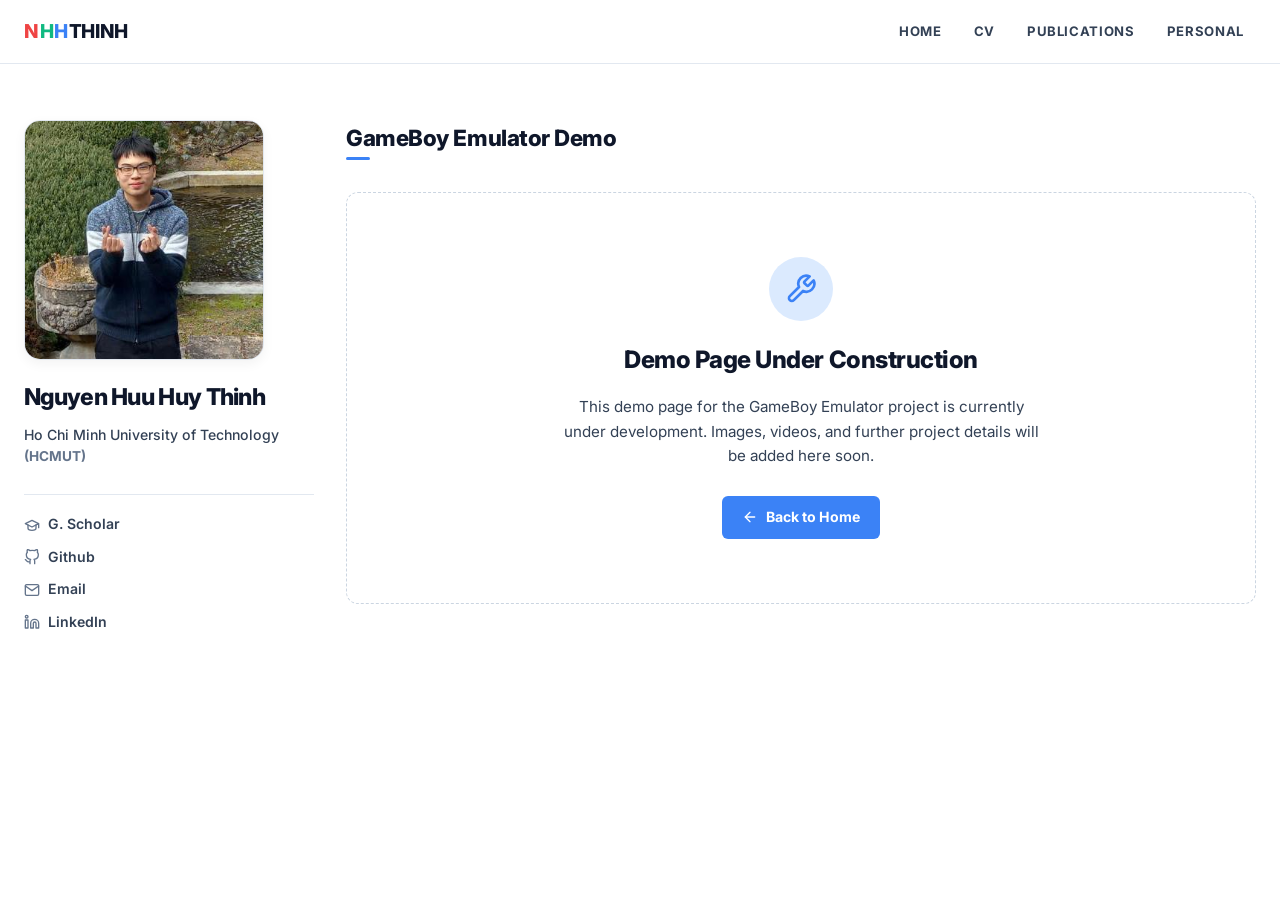
==== gameboy_demo.html @ d28a2a4a "Add GameBoy Emulator project and demo page" ====
<!DOCTYPE html>
<html lang="en">
<head>
  <meta charset="UTF-8">
  <meta name="viewport" content="width=device-width, initial-scale=1.0">
  <title>GameBoy Emulator - Nguyen Huu Huy Thinh</title>
  
  <!-- SEO Meta Tags -->
  <meta name="description" content="GameBoy Emulator project by Nguyen Huu Huy Thinh.">
  <meta name="keywords" content="Nguyen Huu Huy Thinh, GameBoy, Emulator, C++, SDL2, OpenGL, ImGui">
  <meta name="author" content="Nguyen Huu Huy Thinh">
  <meta name="robots" content="index, follow">
  
  <!-- Cache Control Meta Tags to prevent stale HTML caching -->
  <meta http-equiv="Cache-Control" content="no-cache, no-store, must-revalidate">
  <meta http-equiv="Pragma" content="no-cache">
  <meta http-equiv="Expires" content="0">
  
  <!-- Open Graph / Social Media Meta Tags -->
  <meta property="og:type" content="website">
  <meta property="og:title" content="GameBoy Emulator">
  <meta property="og:description" content="GameBoy Emulator project by Nguyen Huu Huy Thinh.">
  <meta property="og:url" content="https://shinnei.github.io/gameboy_demo.html">
  <meta property="og:image" content="https://shinnei.github.io/assets/avatar.jpg">

  <!-- Favicon -->
  <link rel="icon" type="image/jpeg" href="assets/avatar.jpg">
  <!-- Google Fonts: Inter -->
  <link rel="preconnect" href="https://fonts.googleapis.com">
  <link rel="preconnect" href="https://fonts.gstatic.com" crossorigin>
  <link href="https://fonts.googleapis.com/css2?family=Inter:wght@300;400;500;600;700;800&display=swap" rel="stylesheet">
  <!-- Stylesheet -->
  <link rel="stylesheet" href="styles.css?v=1.7">
</head>
<body>
  
  <!-- Navigation Bar -->
  <nav class="navbar">
    <div class="nav-container">
      <a href="index.html" class="nav-brand">
        <span class="nav-logo-r">N</span><span class="nav-logo-g">H</span><span class="nav-logo-b">H</span> Thinh
      </a>
      <div class="nav-links">
        <a href="index.html" class="nav-link-item">Home</a>
        <a href="papers/Nguyen_Huu_Huy_Thinh_CV.pdf" target="_blank" rel="noopener noreferrer" class="nav-link-item">CV</a>
        <a href="publications.html" class="nav-link-item">Publications</a>
        <a href="personal.html" class="nav-link-item">Personal</a>
      </div>
    </div>
  </nav>

  <div class="app-container">
    
    <!-- Left Sidebar: Profile Details -->
    <aside class="sidebar">
      <div class="profile-card">
        <div class="avatar-wrapper">
          <img src="assets/avatar.jpg" alt="Nguyen Huu Huy Thinh" class="avatar-img" id="profile-avatar" onerror="this.classList.add('hide'); document.getElementById('avatar-fallback').classList.remove('hide');">
          <div id="avatar-fallback" class="avatar-fallback hide">
            <span class="fallback-initials">NHHT</span>
          </div>
        </div>
        
        <h1 class="profile-name">Nguyen Huu Huy Thinh</h1>
        <p class="profile-school">
          Ho Chi Minh University of Technology<br>
          <span class="school-sub">(HCMUT)</span>
        </p>
        
        <!-- Social/Contact Links -->
        <div class="social-links">
          <a href="https://scholar.google.com" target="_blank" rel="noopener noreferrer" class="social-link" title="Google Scholar">
            <svg class="social-icon" xmlns="http://www.w3.org/2000/svg" width="16" height="16" viewBox="0 0 24 24" fill="none" stroke="currentColor" stroke-width="2" stroke-linecap="round" stroke-linejoin="round"><path d="M22 10v6M2 10l10-5 10 5-10 5z"></path><path d="M6 12v5c0 2 2 3 6 3s6-1 6-3v-5"></path></svg>
            <span>G. Scholar</span>
          </a>
          <a href="https://github.com/shInNei" target="_blank" rel="noopener noreferrer" class="social-link" title="github.com/shInNei">
            <svg class="social-icon" xmlns="http://www.w3.org/2000/svg" width="16" height="16" viewBox="0 0 24 24" fill="none" stroke="currentColor" stroke-width="2" stroke-linecap="round" stroke-linejoin="round"><path d="M9 19c-5 1.5-5-2.5-7-3m14 6v-3.87a3.37 3.37 0 0 0-.94-2.61c3.14-.35 6.44-1.54 6.44-7A5.44 5.44 0 0 0 20 4.77 5.07 5.07 0 0 0 19.91 1S18.73.65 16 2.48a13.38 13.38 0 0 0-7 0C6.27.65 5.09 1 5.09 1A5.07 5.07 0 0 0 5 4.77a5.44 5.44 0 0 0-1.5 3.78c0 5.42 3.3 6.61 6.44 7A3.37 3.37 0 0 0 9 18.13V22"></path></svg>
            <span>Github</span>
          </a>
          <a href="mailto:dst15092004@gmail.com" class="social-link" title="dst15092004@gmail.com">
            <svg class="social-icon" xmlns="http://www.w3.org/2000/svg" width="16" height="16" viewBox="0 0 24 24" fill="none" stroke="currentColor" stroke-width="2" stroke-linecap="round" stroke-linejoin="round"><path d="M4 4h16c1.1 0 2 .9 2 2v12c0 1.1-.9 2-2 2H4c-1.1 0-2-.9-2-2V6c0-1.1.9-2 2-2z"></path><polyline points="22,6 12,13 2,6"></polyline></svg>
            <span>Email</span>
          </a>
          <a href="https://www.linkedin.com/in/nvnhn/" target="_blank" rel="noopener noreferrer" class="social-link" title="linkedin.com/in/nvnhn/">
            <svg class="social-icon" xmlns="http://www.w3.org/2000/svg" width="16" height="16" viewBox="0 0 24 24" fill="none" stroke="currentColor" stroke-width="2" stroke-linecap="round" stroke-linejoin="round"><path d="M16 8a6 6 0 0 1 6 6v7h-4v-7a2 2 0 0 0-2-2 2 2 0 0 0-2 2v7h-4v-7a6 6 0 0 1 6-6z"></path><rect x="2" y="9" width="4" height="12"></rect><circle cx="4" cy="4" r="2"></circle></svg>
            <span>LinkedIn</span>
          </a>
        </div>
      </div>
    </aside>
    
    <!-- Right Main Content -->
    <main class="main-content">
      <section class="portfolio-section">
        <h2 class="section-title">GameBoy Emulator Demo</h2>
        
        <div class="construction-card">
          <div class="construction-icon">
            <svg xmlns="http://www.w3.org/2000/svg" width="32" height="32" viewBox="0 0 24 24" fill="none" stroke="currentColor" stroke-width="2" stroke-linecap="round" stroke-linejoin="round"><path d="M14.7 6.3a1 1 0 0 0 0 1.4l1.6 1.6a1 1 0 0 0 1.4 0l3.77-3.77a6 6 0 0 1-7.94 7.94l-6.91 6.91a2.12 2.12 0 0 1-3-3l6.91-6.91a6 6 0 0 1 7.94-7.94l-3.76 3.76z"></path></svg>
          </div>
          <h3 class="construction-title">Demo Page Under Construction</h3>
          <p class="construction-text">
            This demo page for the GameBoy Emulator project is currently under development. Images, videos, and further project details will be added here soon.
          </p>
          <a href="index.html" class="construction-btn">
            <svg xmlns="http://www.w3.org/2000/svg" width="16" height="16" viewBox="0 0 24 24" fill="none" stroke="currentColor" stroke-width="2" stroke-linecap="round" stroke-linejoin="round"><line x1="19" y1="12" x2="5" y2="12"></line><polyline points="12 19 5 12 12 5"></polyline></svg>
            <span>Back to Home</span>
          </a>
        </div>
      </section>
    </main>
  </div>

</body>
</html>
---- styles.css ----
/* Modern Clean Design System for Academic & Industry Portfolio */
/* Color Palette: RGB Graphics Inspired Theme (Red, Green, Blue) */

:root {
  --font-sans: 'Inter', -apple-system, BlinkMacSystemFont, "Segoe UI", Roboto, sans-serif;
  
  /* Background colors */
  --bg-primary: #ffffff;        /* Pure white for clean academic feel */
  --bg-secondary: #ffffff;      
  --bg-tertiary: #f8fafc;       /* Slate 50 for content dividers */
  
  /* Text colors */
  --text-primary: #0f172a;      /* Slate 900 */
  --text-secondary: #334155;    /* Slate 700 */
  --text-muted: #64748b;        /* Slate 500 */
  
  /* RGB Graphics Theme Accents */
  --color-r: #ef4444;           /* Red (Academic) */
  --color-r-hover: #dc2626;
  --color-r-light: #fee2e2;
  
  --color-g: #10b981;           /* Green (Personal Project) */
  --color-g-hover: #059669;
  --color-g-light: #d1fae5;
  
  --color-b: #3b82f6;           /* Blue (Industry/Base Accent) */
  --color-b-hover: #2563eb;
  --color-b-light: #dbeafe;
  
  /* Interface Base Colors */
  --primary-color: var(--color-b);
  --primary-hover: var(--color-b-hover);
  --primary-light: var(--color-b-light);
  
  /* Borders and elements */
  --border-color: #e2e8f0;      /* Slate 200 */
  --border-hover: #cbd5e1;      /* Slate 300 */
  
  /* Tag colors matching project type */
  --tag-academic-bg: var(--color-r-light);
  --tag-academic-text: #991b1b;
  --tag-personal-bg: var(--color-g-light);
  --tag-personal-text: #065f46;
  --tag-industry-bg: var(--color-b-light);
  --tag-industry-text: #1e3a8a;
  --tag-status-bg: #f1f5f9;
  --tag-status-text: #334155;
  
  /* Layout constraints */
  --max-width: 1300px;
  --sidebar-width: 290px;       /* Increased sidebar width to fit name and details */
  --border-radius: 8px;
  --border-radius-sm: 4px;
  
  /* Shadows */
  --shadow-sm: 0 1px 2px 0 rgba(0, 0, 0, 0.05);
  --shadow-md: 0 4px 6px -1px rgba(15, 23, 42, 0.04), 0 2px 4px -2px rgba(15, 23, 42, 0.04);
  --shadow-lg: 0 10px 15px -3px rgba(15, 23, 42, 0.03), 0 4px 6px -4px rgba(15, 23, 42, 0.03);
  
  /* Transitions */
  --transition-smooth: all 0.2s ease-in-out;
}

* {
  box-sizing: border-box;
  margin: 0;
  padding: 0;
}

body {
  font-family: var(--font-sans);
  background-color: var(--bg-primary);
  color: var(--text-primary);
  line-height: 1.6;
  -webkit-font-smoothing: antialiased;
  -moz-osx-font-smoothing: grayscale;
  padding-top: 64px; /* Space for fixed navbar */
}

/* Navbar Styling */
.navbar {
  position: fixed;
  top: 0;
  left: 0;
  width: 100%;
  height: 64px;
  background-color: rgba(255, 255, 255, 0.85);
  backdrop-filter: blur(12px);
  -webkit-backdrop-filter: blur(12px);
  border-bottom: 1px solid var(--border-color);
  z-index: 1000;
}

.nav-container {
  display: flex;
  justify-content: space-between;
  align-items: center;
  max-width: var(--max-width);
  height: 100%;
  margin: 0 auto;
  padding: 0 24px;
}

.nav-brand {
  font-size: 1.2rem;
  font-weight: 800;
  color: var(--text-primary);
  text-decoration: none;
  display: flex;
  align-items: center;
  letter-spacing: -0.02em;
  text-transform: uppercase;
}

.nav-brand span {
  display: inline-block;
  margin-right: 1px;
}

/* RGB brand logo colors */
.nav-logo-r { color: var(--color-r); }
.nav-logo-g { color: var(--color-g); }
.nav-logo-b { color: var(--color-b); }

.nav-links {
  display: flex;
  gap: 8px;
}

.nav-link-item {
  color: var(--text-secondary);
  text-decoration: none;
  font-size: 0.82rem;
  font-weight: 700;
  transition: var(--transition-smooth);
  padding: 6px 12px;
  border-radius: var(--border-radius-sm);
  text-transform: uppercase;
  letter-spacing: 0.05em;
}

.nav-link-item:hover,
.nav-link-item.active {
  color: var(--primary-color);
  background-color: rgba(59, 130, 246, 0.08);
}

/* App Container Layout */
.app-container {
  display: grid;
  grid-template-columns: var(--sidebar-width) 1fr;
  gap: 32px;
  max-width: var(--max-width);
  margin: 0 auto;
  padding: 56px 24px 80px;
}

/* Left Sidebar Styling (Minimalist, Left-Aligned) */
.sidebar {
  position: sticky;
  top: 110px; /* navbar height + padding */
  height: fit-content;
}

.profile-card {
  text-align: left; /* Left-aligned sidebar */
  background: none;
  border: none;
  padding: 0;
  box-shadow: none;
}

.profile-card:hover {
  box-shadow: none;
}

.avatar-wrapper {
  width: 100%;
  max-width: 240px;
  height: 240px;
  margin: 0 0 24px 0;
  border-radius: 16px;
  overflow: hidden;
  border: 1px solid var(--border-color);
  background: #f1f5f9;
  display: flex;
  align-items: center;
  justify-content: center;
  position: relative;
  box-shadow: 0 4px 12px rgba(0, 0, 0, 0.05);
}

.avatar-img {
  width: 100%;
  height: 100%;
  object-fit: cover;
  transition: var(--transition-smooth);
}

.hide {
  display: none !important;
}

.avatar-fallback {
  width: 100%;
  height: 100%;
  display: flex;
  align-items: center;
  justify-content: center;
  color: var(--primary-color);
  font-weight: 700;
  font-size: 1.2rem;
  text-transform: uppercase;
  background: linear-gradient(135deg, #dbeafe 0%, #bfdbfe 100%);
}

.profile-name {
  font-size: 1.45rem;
  font-weight: 800;
  color: var(--text-primary);
  margin-bottom: 12px;
  letter-spacing: -0.03em;
  line-height: 1.2;
  white-space: nowrap; /* Force name to stay on a single line */
}

.profile-school {
  font-size: 0.88rem;
  color: var(--text-secondary);
  margin-bottom: 28px;
  font-weight: 500;
  line-height: 1.5;
}

.school-sub {
  font-size: 0.85rem;
  font-weight: 700;
  color: var(--text-muted);
}

/* Social links list: clean list structure */
.social-links {
  display: flex;
  flex-direction: column;
  gap: 6px;
  margin-top: 16px;
  border-top: 1px solid var(--border-color);
  padding-top: 16px;
  width: 100%;
  align-items: flex-start; /* Left-aligned */
}

.social-link {
  display: flex;
  align-items: center;
  gap: 8px;
  padding: 2px 0;
  color: var(--text-secondary);
  text-decoration: none;
  font-size: 0.88rem;
  font-weight: 600;
  background: none;
  border: none;
  transition: var(--transition-smooth);
  width: fit-content;
}

.social-icon {
  color: var(--text-muted);
  flex-shrink: 0;
  transition: var(--transition-smooth);
}

.social-link:hover {
  color: var(--primary-color);
  background: none;
  border: none;
}

.social-link:hover .social-icon {
  color: var(--primary-color);
  transform: translateY(-1px);
}

/* Main Content Area (Right Column) */
.main-content {
  display: flex;
  flex-direction: column;
  gap: 48px;
}

/* Section Title */
.section-title {
  font-size: 1.4rem;
  font-weight: 800;
  color: var(--text-primary);
  margin-bottom: 24px;
  position: relative;
  display: inline-block;
  letter-spacing: -0.02em;
}

.section-title::after {
  content: '';
  position: absolute;
  left: 0;
  bottom: -4px;
  width: 24px;
  height: 3px;
  background-color: var(--primary-color);
  border-radius: 2px;
}

/* About Me section (Minimalist borderless) */
.bio-card {
  background: none;
  border: none;
  border-radius: 0;
  padding: 0;
  box-shadow: none;
  display: flex;
  flex-direction: column;
  gap: 14px;
}

.bio-text {
  font-size: 1.05rem;
  color: var(--text-secondary);
  line-height: 1.75;
}

/* Projects & Publications layout */
.portfolio-header {
  display: flex;
  flex-direction: column;
  gap: 20px;
  margin-bottom: 28px;
}

/* Search and Filters */
.search-filter-controls {
  display: flex;
  flex-wrap: wrap;
  gap: 16px;
  align-items: center;
  justify-content: space-between;
}

/* Search Box */
.search-box {
  position: relative;
  flex: 1;
  min-width: 240px;
}

.search-box input {
  width: 100%;
  padding: 10px 16px 10px 42px;
  font-size: 0.9rem;
  font-family: var(--font-sans);
  background-color: var(--bg-primary);
  border: 1px solid var(--border-color);
  border-radius: 4px;
  color: var(--text-primary);
  transition: var(--transition-smooth);
}

.search-box input:focus {
  outline: none;
  border-color: var(--primary-color);
  box-shadow: 0 0 0 3px rgba(59, 130, 246, 0.1);
}

.search-icon {
  position: absolute;
  left: 14px;
  top: 50%;
  transform: translateY(-50%);
  color: var(--text-muted);
  pointer-events: none;
  transition: var(--transition-smooth);
  width: 16px;
  height: 16px;
}

.search-box input:focus + .search-icon {
  color: var(--primary-color);
}

/* Filter tabs/capsules */
.filter-tabs {
  display: flex;
  gap: 4px;
  background-color: #f1f5f9;
  padding: 3px;
  border-radius: 6px;
}

.filter-tab {
  border: none;
  background: none;
  padding: 6px 14px;
  font-family: var(--font-sans);
  font-size: 0.8rem;
  font-weight: 700;
  color: var(--text-secondary);
  cursor: pointer;
  border-radius: 4px;
  transition: var(--transition-smooth);
  text-transform: uppercase;
  letter-spacing: 0.02em;
}

.filter-tab:hover {
  color: var(--text-primary);
}

.filter-tab.active {
  background-color: #ffffff;
  color: var(--primary-color);
  box-shadow: var(--shadow-sm);
}

/* Timeline Layout (Year groupings) */
.projects-timeline {
  display: flex;
  flex-direction: column;
  gap: 44px;
}

/* Soft transition entries for project lists */
@keyframes groupAppear {
  from {
    opacity: 0;
    transform: translateY(12px);
  }
  to {
    opacity: 1;
    transform: translateY(0);
  }
}

.projects-timeline {
  display: flex;
  flex-direction: column;
  gap: 28px;
  position: relative;
  animation: groupAppear 0.4s cubic-bezier(0.16, 1, 0.3, 1) forwards;
}

/* Project / Pub Card - Clean flat entry layout without card box */
.project-card {
  display: flex;
  background-color: transparent;
  border: none;
  border-radius: 0;
  box-shadow: none;
  transition: var(--transition-smooth);
  height: auto;
  align-items: stretch; /* Stretch children vertically to align bottoms */
  gap: 32px;
  padding: 24px 0;
  border-bottom: 1px solid var(--border-color);
  
  /* Initial state for micro-animation */
  opacity: 0;
  animation: groupAppear 0.35s cubic-bezier(0.16, 1, 0.3, 1) forwards;
}

.project-card:last-child {
  border-bottom: none;
}

.project-card:hover {
  /* Keep static flat entries clean without transformations */
  transform: none;
  box-shadow: none;
}

/* Card Thumbnail Container - Stretches vertically to match content bottom */
.card-thumbnail-container {
  width: 280px;
  min-width: 280px;
  min-height: 170px; /* Default height for short entries */
  position: relative;
  background: linear-gradient(135deg, #f8fafc 0%, #e2e8f0 100%);
  display: flex;
  align-items: center;
  justify-content: center;
  border: 1px solid var(--border-color);
  overflow: hidden;
  border-radius: 6px;
  align-self: stretch;
}

.card-thumbnail-img {
  width: 100%;
  height: 100%;
  object-fit: cover;
  border-radius: 6px;
}

.card-thumbnail-img.fit-contain {
  object-fit: contain;
  background-color: #000000;
  padding: 12px;
}

.card-thumbnail-img.fit-contain-white {
  object-fit: contain;
  background-color: #ffffff;
  padding: 8px;
}

.card-thumbnail-dual {
  display: flex;
  width: 100%;
  height: 100%;
  background-color: #ffffff;
  padding: 8px;
  gap: 8px;
  align-items: center;
  justify-content: center;
}

.card-thumbnail-sub-img {
  flex: 1;
  max-width: 50%;
  max-height: 100%;
  object-fit: contain;
}

/* handled by global .hide rule */

/* CSS fallback backgrounds based on project type (RGB inspired) */
.card-thumbnail-fallback {
  width: 100%;
  height: 100%;
  display: flex;
  flex-direction: column;
  align-items: center;
  justify-content: center;
  padding: 12px;
  text-align: center;
}

.fallback-icon {
  font-size: 1.8rem;
  margin-bottom: 6px;
}

.fallback-type {
  font-size: 0.65rem;
  font-weight: 700;
  text-transform: uppercase;
  letter-spacing: 0.05em;
}

/* R (Red) - Academic */
.fallback-academic {
  background: linear-gradient(135deg, #fef2f2 0%, #fecaca 100%);
  color: #b91c1c;
}
.fallback-academic .fallback-type { color: #dc2626; }

/* G (Green) - Personal */
.fallback-personal {
  background: linear-gradient(135deg, #ecfdf5 0%, #a7f3d0 100%);
  color: #047857;
}
.fallback-personal .fallback-type { color: #059669; }

/* B (Blue) - Industry */
.fallback-industry {
  background: linear-gradient(135deg, #eff6ff 0%, #bfdbfe 100%);
  color: #1e3a8a;
}
.fallback-industry .fallback-type { color: #2563eb; }

/* Card Content Details */
.card-content {
  display: flex;
  flex-direction: column;
  padding: 0;
  flex: 1;
  min-width: 0;
}

.card-title {
  font-size: 1.15rem;
  font-weight: 700;
  color: var(--text-primary);
  margin-bottom: 8px;
  line-height: 1.4;
  letter-spacing: -0.01em;
}

.card-tags-row {
  display: flex;
  flex-wrap: wrap;
  gap: 8px;
  margin-bottom: 12px;
}

.card-description {
  font-size: 0.9rem;
  color: var(--text-secondary);
  margin-bottom: 12px;
  line-height: 1.6;
}

.card-members {
  font-size: 0.82rem;
  color: var(--text-muted);
  margin-top: 2px;
  margin-bottom: 8px;
}

.card-members strong {
  color: var(--text-secondary);
  font-weight: 600;
}

/* Links footer styling */
.card-footer-links {
  display: flex;
  gap: 12px;
  align-items: center;
  margin-top: auto;
  padding-top: 12px;
}

.card-tag {
  font-size: 0.7rem;
  font-weight: 700;
  padding: 3px 8px;
  border-radius: 4px;
  letter-spacing: 0.02em;
}

.tag-academic {
  background-color: var(--tag-academic-bg);
  color: var(--tag-academic-text);
  border: 1px solid rgba(239, 68, 68, 0.15);
}

.tag-personal {
  background-color: var(--tag-personal-bg);
  color: var(--tag-personal-text);
  border: 1px solid rgba(16, 185, 129, 0.15);
}

.tag-industry {
  background-color: var(--tag-industry-bg);
  color: var(--tag-industry-text);
  border: 1px solid rgba(59, 130, 246, 0.15);
}

.tag-year {
  background-color: #f1f5f9;
  color: var(--text-secondary);
  border: 1px solid var(--border-color);
  font-weight: 600;
}

.tag-company {
  background-color: #eff6ff;
  color: #1e40af;
  border: 1px solid rgba(59, 130, 246, 0.25);
  font-weight: 700;
}

.tag-purple, .tag-venue {
  background-color: #f3e8ff;
  color: #6b21a8;
  border: 1px solid rgba(147, 51, 234, 0.25);
  font-weight: 700;
}

.tag-status {
  background-color: var(--tag-status-bg);
  color: var(--tag-status-text);
}

.tag-keyword {
  background-color: #f1f5f9;
  color: var(--text-secondary);
  border: 1px solid var(--border-color);
  font-weight: 500;
}

/* Row 2: Capitalized Action Links */
.card-footer-links {
  display: flex;
  align-items: center;
  gap: 8px;
  font-size: 0.78rem;
  font-weight: 700;
}

.card-link {
  color: var(--text-muted);
  text-decoration: none;
  padding: 2px 6px;
  border-radius: var(--border-radius-sm);
  border: 1px solid var(--border-color);
  background-color: #ffffff;
  transition: var(--transition-smooth);
  letter-spacing: 0.02em;
}

/* Custom RGB-themed Link Hover colors based on card container type */
.project-card[data-type="academic"] .card-link:hover {
  color: var(--color-r-hover);
  background-color: var(--color-r-light);
  border-color: var(--color-r);
}

.project-card[data-type="personal"] .card-link:hover {
  color: var(--color-g-hover);
  background-color: var(--color-g-light);
  border-color: var(--color-g);
}

.project-card[data-type="industry"] .card-link:hover {
  color: var(--color-b-hover);
  background-color: var(--color-b-light);
  border-color: var(--color-b);
}

/* Loading and Empty states */
.loading-state, .empty-state {
  text-align: center;
  padding: 48px;
  background-color: var(--bg-secondary);
  border: 1px solid var(--border-color);
  border-radius: var(--border-radius);
  color: var(--text-muted);
  font-weight: 500;
}


/* Personal Hobbies Styles */
.interests-grid {
  display: flex;
  flex-direction: column;
  gap: 24px;
}

.personal-card {
  display: flex;
  gap: 20px;
  padding: 24px;
  background-color: var(--bg-secondary);
  border: 1px solid var(--border-color);
  border-radius: var(--border-radius);
  box-shadow: var(--shadow-sm);
  transition: var(--transition-smooth);
}

.personal-card:hover {
  transform: translateY(-2px);
  box-shadow: var(--shadow-md);
  border-color: var(--border-hover);
}

.personal-icon-wrapper {
  width: 48px;
  height: 48px;
  border-radius: 8px;
  display: flex;
  align-items: center;
  justify-content: center;
  flex-shrink: 0;
  color: white;
}

.icon-creative {
  background: linear-gradient(135deg, #a855f7 0%, #ec4899 100%);
}

.icon-culture {
  background: linear-gradient(135deg, #ef4444 0%, #f97316 100%);
}

.icon-travel {
  background: linear-gradient(135deg, #10b981 0%, #14b8a6 100%);
}

.personal-content {
  flex: 1;
}

.personal-content h3 {
  font-size: 1.15rem;
  font-weight: 700;
  color: var(--text-primary);
  margin-bottom: 8px;
}

.personal-title-link {
  color: var(--text-primary);
  text-decoration: none;
  transition: var(--transition-smooth);
}

.personal-title-link:hover {
  color: var(--color-b-hover);
  text-decoration: underline;
}

.personal-content p {
  font-size: 0.92rem;
  color: var(--text-secondary);
  line-height: 1.6;
  margin-bottom: 16px;
}

.personal-tags {
  display: flex;
  flex-wrap: wrap;
  gap: 6px;
}

.p-tag {
  font-size: 0.72rem;
  font-weight: 600;
  padding: 3px 8px;
  border-radius: 4px;
  background-color: #f1f5f9;
  color: var(--text-secondary);
  border: 1px solid var(--border-color);
}

/* Responsive Styles */
@media (max-width: 900px) {
  .app-container {
    grid-template-columns: 1fr;
    padding: 20px 16px 40px;
    gap: 32px;
  }
  
  .sidebar {
    position: relative;
    top: 0;
  }
  
  .profile-card {
    padding: 0;
  }
  
  .avatar-wrapper {
    width: 120px;
    height: 120px;
  }
}


@media (max-width: 600px) {
  .project-card {
    flex-direction: column;
    height: auto;
    min-height: 0;
    align-items: stretch;
    padding: 16px 0;
    gap: 16px;
  }
  
  .card-thumbnail-container {
    width: 100%;
    height: 160px;
    border-radius: 6px;
    border: 1px solid var(--border-color);
  }
  
  .card-thumbnail-img {
    border-radius: 6px;
  }
  
  .card-footer-links {
    width: 100%;
    justify-content: flex-start;
  }

  .personal-card {
    flex-direction: column;
    align-items: flex-start;
    gap: 16px;
  }
}

/* Under Construction Page */
.construction-card {
  display: flex;
  flex-direction: column;
  align-items: center;
  justify-content: center;
  text-align: center;
  padding: 64px 32px;
  background-color: var(--bg-secondary);
  border: 1px dashed var(--border-hover);
  border-radius: 12px;
  gap: 16px;
  margin-top: 12px;
}

.construction-icon {
  width: 64px;
  height: 64px;
  color: var(--color-b);
  background-color: var(--color-b-light);
  border-radius: 50%;
  display: flex;
  align-items: center;
  justify-content: center;
  margin-bottom: 4px;
}

.construction-title {
  font-size: 1.5rem;
  font-weight: 800;
  color: var(--text-primary);
  letter-spacing: -0.02em;
}

.construction-text {
  font-size: 0.95rem;
  color: var(--text-secondary);
  max-width: 480px;
  line-height: 1.6;
}

.construction-btn {
  display: inline-flex;
  align-items: center;
  gap: 8px;
  margin-top: 12px;
  padding: 10px 20px;
  font-size: 0.88rem;
  font-weight: 700;
  color: #ffffff;
  background-color: var(--primary-color);
  border-radius: 6px;
  text-decoration: none;
  transition: var(--transition-smooth);
}

.construction-btn:hover {
  background-color: var(--primary-hover);
  transform: translateY(-1px);
}
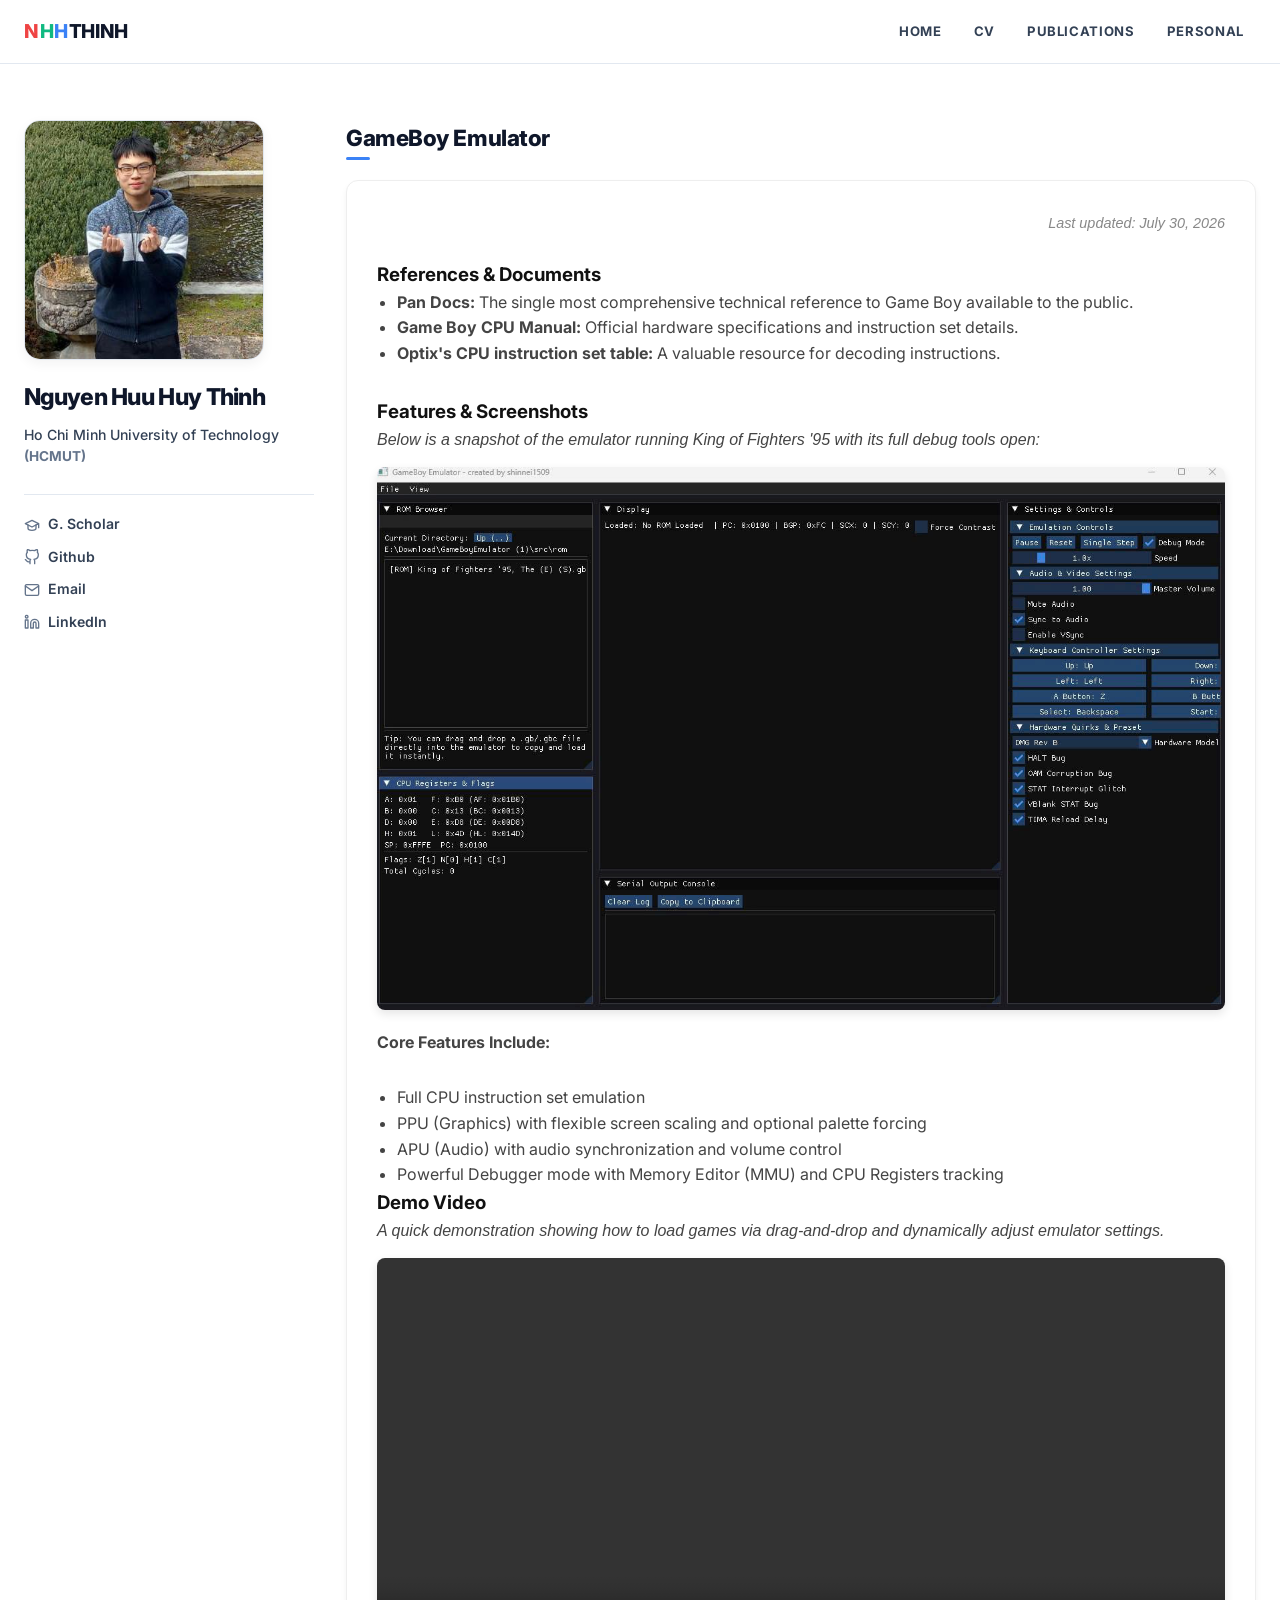
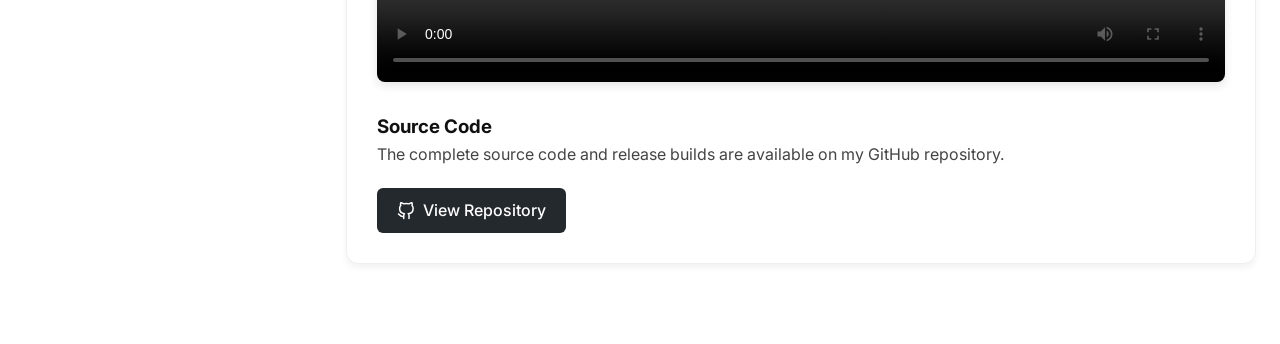
==== commit 9d841c63: "Add GameBoy emulator demo image and video" ====
--- a/gameboy_demo.html
+++ b/gameboy_demo.html
@@ -92,19 +92,49 @@
     <!-- Right Main Content -->
     <main class="main-content">
       <section class="portfolio-section">
-        <h2 class="section-title">GameBoy Emulator Demo</h2>
+        <h2 class="section-title">GameBoy Emulator</h2>
         
-        <div class="construction-card">
-          <div class="construction-icon">
-            <svg xmlns="http://www.w3.org/2000/svg" width="32" height="32" viewBox="0 0 24 24" fill="none" stroke="currentColor" stroke-width="2" stroke-linecap="round" stroke-linejoin="round"><path d="M14.7 6.3a1 1 0 0 0 0 1.4l1.6 1.6a1 1 0 0 0 1.4 0l3.77-3.77a6 6 0 0 1-7.94 7.94l-6.91 6.91a2.12 2.12 0 0 1-3-3l6.91-6.91a6 6 0 0 1 7.94-7.94l-3.76 3.76z"></path></svg>
+        <div class="project-details" style="background: white; border: 1px solid #eee; border-radius: 12px; padding: 30px; box-shadow: 0 4px 6px rgba(0,0,0,0.05); text-align: left;">
+          <p class="last-updated" style="color: #888; font-size: 0.9em; margin-bottom: 25px; text-align: right;"><em>Last updated: July 30, 2026</em></p>
+          
+          <h3 style="margin-top: 0; color: #111;">References & Documents</h3>
+          <ul style="color: #444; line-height: 1.6; margin-bottom: 30px; padding-left: 20px;">
+            <li><strong>Pan Docs:</strong> The single most comprehensive technical reference to Game Boy available to the public.</li>
+            <li><strong>Game Boy CPU Manual:</strong> Official hardware specifications and instruction set details.</li>
+            <li><strong>Optix's CPU instruction set table:</strong> A valuable resource for decoding instructions.</li>
+          </ul>
+
+          <h3 style="color: #111;">Features & Screenshots</h3>
+          <p style="color: #444; margin-bottom: 15px;"><em>Below is a snapshot of the emulator running King of Fighters '95 with its full debug tools open:</em></p>
+          <div style="text-align: center; margin-bottom: 20px; border-radius: 8px; overflow: hidden; box-shadow: 0 4px 10px rgba(0,0,0,0.1);">
+            <img src="assets/gbscreen_1.jpg" alt="GameBoy Emulator Screenshot" style="width: 100%; height: auto; display: block;">
           </div>
-          <h3 class="construction-title">Demo Page Under Construction</h3>
-          <p class="construction-text">
-            This demo page for the GameBoy Emulator project is currently under development. Images, videos, and further project details will be added here soon.
+          <p style="color: #444; line-height: 1.6; margin-bottom: 30px;">
+            <strong>Core Features Include:</strong>
+            <ul style="color: #444; line-height: 1.6; padding-left: 20px;">
+              <li>Full CPU instruction set emulation</li>
+              <li>PPU (Graphics) with flexible screen scaling and optional palette forcing</li>
+              <li>APU (Audio) with audio synchronization and volume control</li>
+              <li>Powerful Debugger mode with Memory Editor (MMU) and CPU Registers tracking</li>
+            </ul>
           </p>
-          <a href="index.html" class="construction-btn">
-            <svg xmlns="http://www.w3.org/2000/svg" width="16" height="16" viewBox="0 0 24 24" fill="none" stroke="currentColor" stroke-width="2" stroke-linecap="round" stroke-linejoin="round"><line x1="19" y1="12" x2="5" y2="12"></line><polyline points="12 19 5 12 12 5"></polyline></svg>
-            <span>Back to Home</span>
+
+          <h3 style="color: #111;">Demo Video</h3>
+          <p style="color: #444; margin-bottom: 15px;"><em>A quick demonstration showing how to load games via drag-and-drop and dynamically adjust emulator settings.</em></p>
+          <div style="text-align: center; margin-bottom: 30px; border-radius: 8px; overflow: hidden; box-shadow: 0 4px 10px rgba(0,0,0,0.1);">
+            <video controls style="width: 100%; height: auto; display: block;">
+              <source src="assets/gbvideo_1.mp4" type="video/mp4">
+              Your browser does not support the video tag.
+            </video>
+          </div>
+
+          <h3 style="color: #111;">Source Code</h3>
+          <p style="color: #444; margin-bottom: 15px;">
+            The complete source code and release builds are available on my GitHub repository.
+          </p>
+          <a href="https://github.com/shInNei/Gameboy-Emulator" target="_blank" rel="noopener noreferrer" style="display: inline-flex; align-items: center; gap: 8px; margin-top: 5px; padding: 10px 20px; background: #24292e; color: white; text-decoration: none; border-radius: 6px; font-weight: 500; transition: background 0.2s;">
+            <svg xmlns="http://www.w3.org/2000/svg" width="18" height="18" viewBox="0 0 24 24" fill="none" stroke="currentColor" stroke-width="2" stroke-linecap="round" stroke-linejoin="round"><path d="M9 19c-5 1.5-5-2.5-7-3m14 6v-3.87a3.37 3.37 0 0 0-.94-2.61c3.14-.35 6.44-1.54 6.44-7A5.44 5.44 0 0 0 20 4.77 5.07 5.07 0 0 0 19.91 1S18.73.65 16 2.48a13.38 13.38 0 0 0-7 0C6.27.65 5.09 1 5.09 1A5.07 5.07 0 0 0 5 4.77a5.44 5.44 0 0 0-1.5 3.78c0 5.42 3.3 6.61 6.44 7A3.37 3.37 0 0 0 9 18.13V22"></path></svg>
+            View Repository
           </a>
         </div>
       </section>
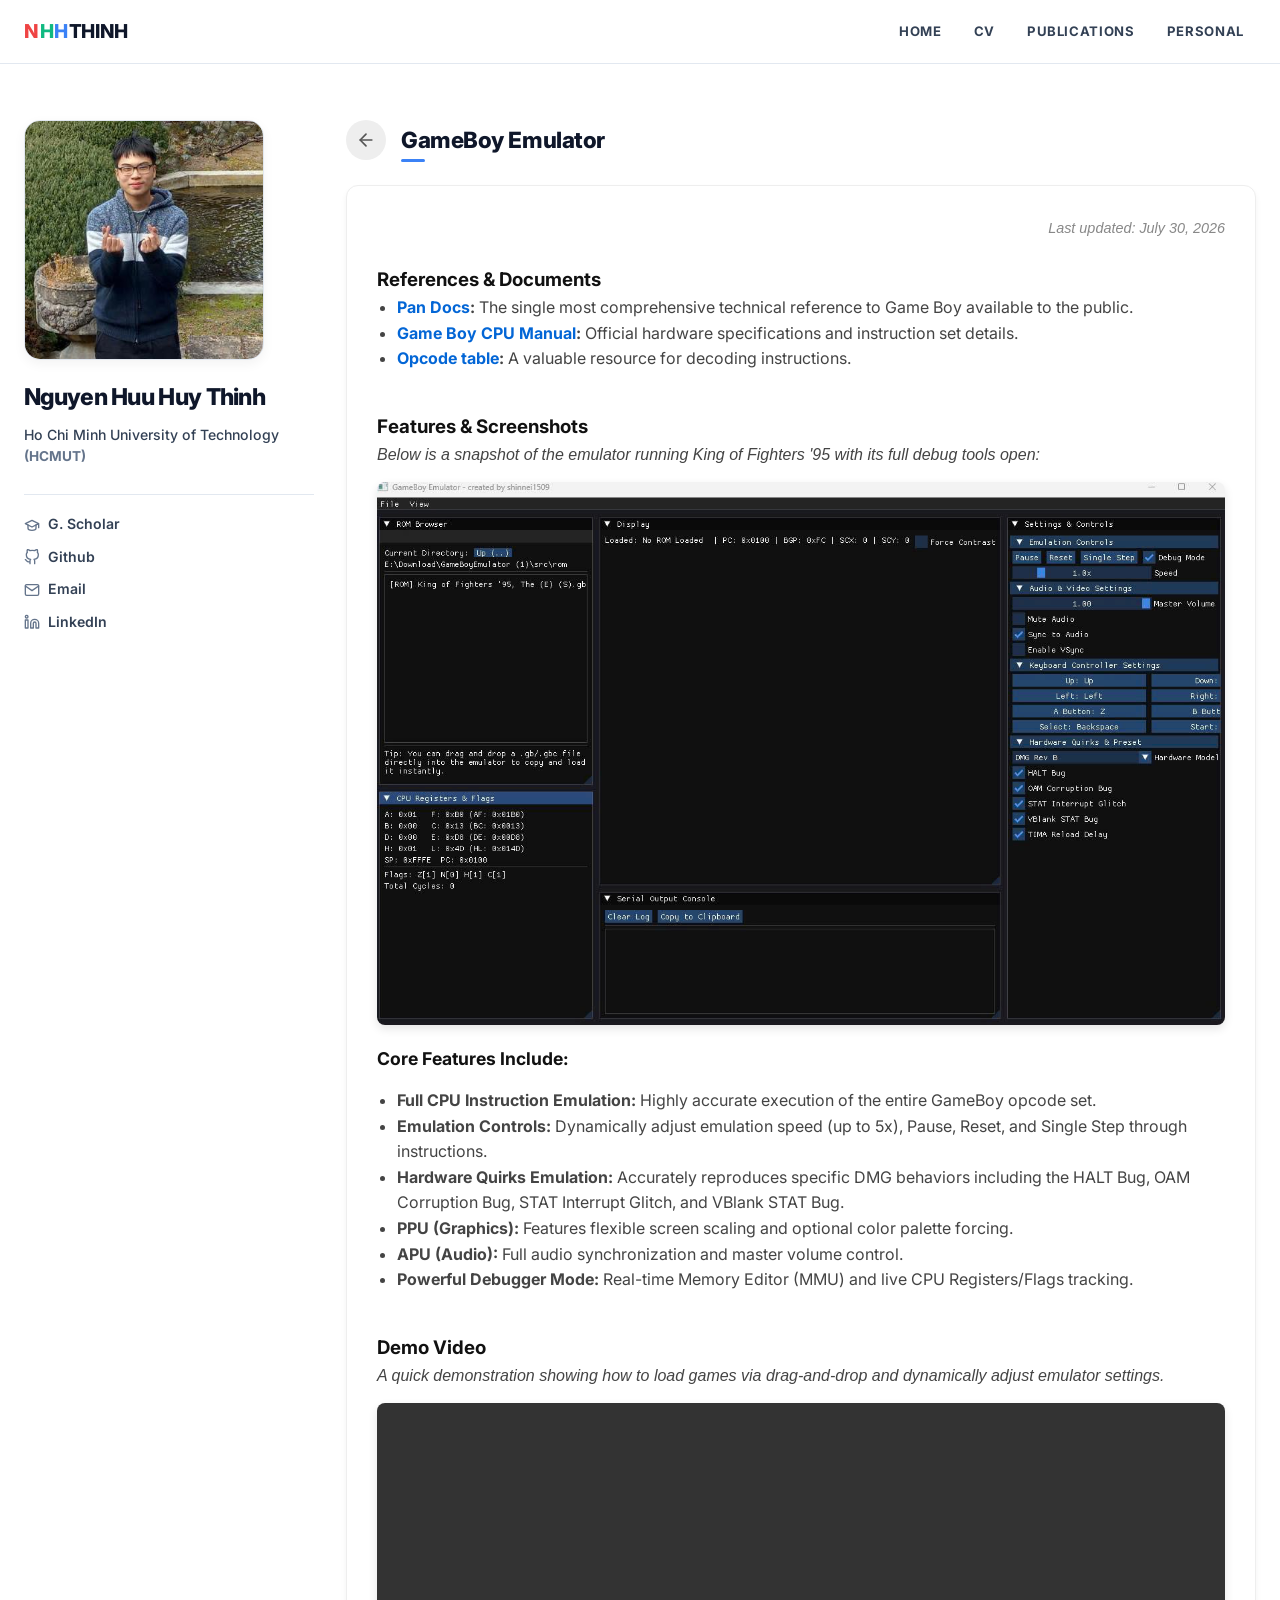
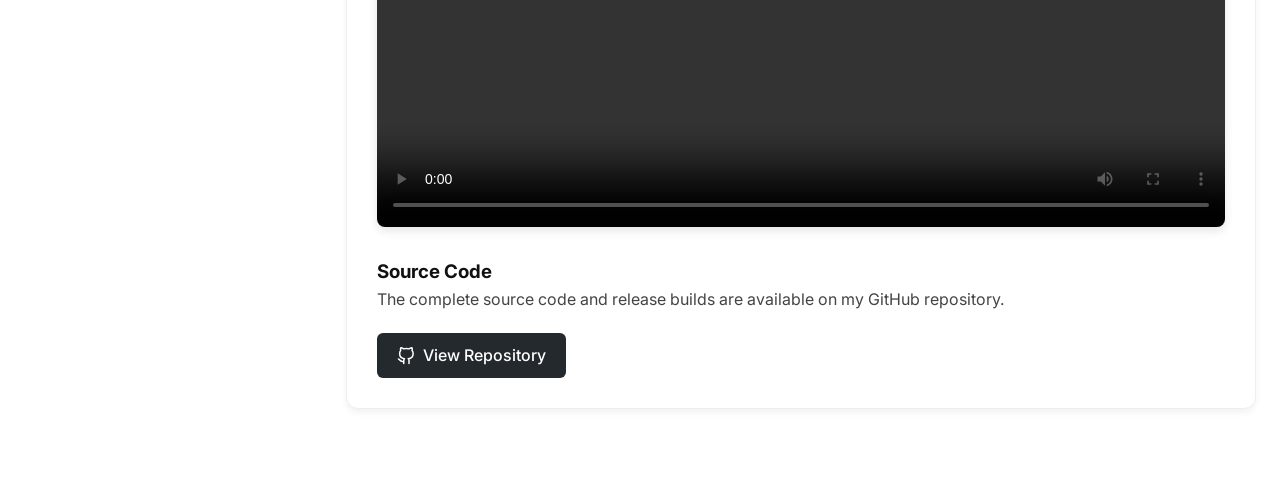
==== commit 0f94e18e: "Enhance demo page: add links, back button, and feature descriptions" ====
--- a/gameboy_demo.html
+++ b/gameboy_demo.html
@@ -92,16 +92,21 @@
     <!-- Right Main Content -->
     <main class="main-content">
       <section class="portfolio-section">
-        <h2 class="section-title">GameBoy Emulator</h2>
+        <div style="display: flex; align-items: center; gap: 15px; margin-bottom: 25px;">
+          <a href="index.html" style="text-decoration: none; color: #555; display: flex; align-items: center; justify-content: center; width: 40px; height: 40px; border-radius: 50%; background: #eee; transition: background 0.2s;" onmouseover="this.style.background='#ddd'" onmouseout="this.style.background='#eee'" title="Back to Homepage">
+            <svg xmlns="http://www.w3.org/2000/svg" width="20" height="20" viewBox="0 0 24 24" fill="none" stroke="currentColor" stroke-width="2" stroke-linecap="round" stroke-linejoin="round"><line x1="19" y1="12" x2="5" y2="12"></line><polyline points="12 19 5 12 12 5"></polyline></svg>
+          </a>
+          <h2 class="section-title" style="margin: 0; padding: 0;">GameBoy Emulator</h2>
+        </div>
         
         <div class="project-details" style="background: white; border: 1px solid #eee; border-radius: 12px; padding: 30px; box-shadow: 0 4px 6px rgba(0,0,0,0.05); text-align: left;">
           <p class="last-updated" style="color: #888; font-size: 0.9em; margin-bottom: 25px; text-align: right;"><em>Last updated: July 30, 2026</em></p>
           
           <h3 style="margin-top: 0; color: #111;">References & Documents</h3>
-          <ul style="color: #444; line-height: 1.6; margin-bottom: 30px; padding-left: 20px;">
-            <li><strong>Pan Docs:</strong> The single most comprehensive technical reference to Game Boy available to the public.</li>
-            <li><strong>Game Boy CPU Manual:</strong> Official hardware specifications and instruction set details.</li>
-            <li><strong>Optix's CPU instruction set table:</strong> A valuable resource for decoding instructions.</li>
+          <ul style="color: #444; line-height: 1.6; margin-bottom: 40px; padding-left: 20px;">
+            <li><strong><a href="https://gbdev.io/pandocs/" target="_blank" style="color: #0366d6; text-decoration: none;">Pan Docs</a>:</strong> The single most comprehensive technical reference to Game Boy available to the public.</li>
+            <li><strong><a href="http://marc.rawer.de/Gameboy/Docs/GBCPUman.pdf" target="_blank" style="color: #0366d6; text-decoration: none;">Game Boy CPU Manual</a>:</strong> Official hardware specifications and instruction set details.</li>
+            <li><strong><a href="https://izik1.github.io/gbops/" target="_blank" style="color: #0366d6; text-decoration: none;">Opcode table</a>:</strong> A valuable resource for decoding instructions.</li>
           </ul>
 
           <h3 style="color: #111;">Features & Screenshots</h3>
@@ -109,15 +114,15 @@
           <div style="text-align: center; margin-bottom: 20px; border-radius: 8px; overflow: hidden; box-shadow: 0 4px 10px rgba(0,0,0,0.1);">
             <img src="assets/gbscreen_1.jpg" alt="GameBoy Emulator Screenshot" style="width: 100%; height: auto; display: block;">
           </div>
-          <p style="color: #444; line-height: 1.6; margin-bottom: 30px;">
-            <strong>Core Features Include:</strong>
-            <ul style="color: #444; line-height: 1.6; padding-left: 20px;">
-              <li>Full CPU instruction set emulation</li>
-              <li>PPU (Graphics) with flexible screen scaling and optional palette forcing</li>
-              <li>APU (Audio) with audio synchronization and volume control</li>
-              <li>Powerful Debugger mode with Memory Editor (MMU) and CPU Registers tracking</li>
-            </ul>
-          </p>
+          <h4 style="color: #111; margin-bottom: 15px; font-size: 1.1em;">Core Features Include:</h4>
+          <ul style="color: #444; line-height: 1.6; margin-bottom: 40px; padding-left: 20px;">
+            <li><strong>Full CPU Instruction Emulation:</strong> Highly accurate execution of the entire GameBoy opcode set.</li>
+            <li><strong>Emulation Controls:</strong> Dynamically adjust emulation speed (up to 5x), Pause, Reset, and Single Step through instructions.</li>
+            <li><strong>Hardware Quirks Emulation:</strong> Accurately reproduces specific DMG behaviors including the HALT Bug, OAM Corruption Bug, STAT Interrupt Glitch, and VBlank STAT Bug.</li>
+            <li><strong>PPU (Graphics):</strong> Features flexible screen scaling and optional color palette forcing.</li>
+            <li><strong>APU (Audio):</strong> Full audio synchronization and master volume control.</li>
+            <li><strong>Powerful Debugger Mode:</strong> Real-time Memory Editor (MMU) and live CPU Registers/Flags tracking.</li>
+          </ul>
 
           <h3 style="color: #111;">Demo Video</h3>
           <p style="color: #444; margin-bottom: 15px;"><em>A quick demonstration showing how to load games via drag-and-drop and dynamically adjust emulator settings.</em></p>
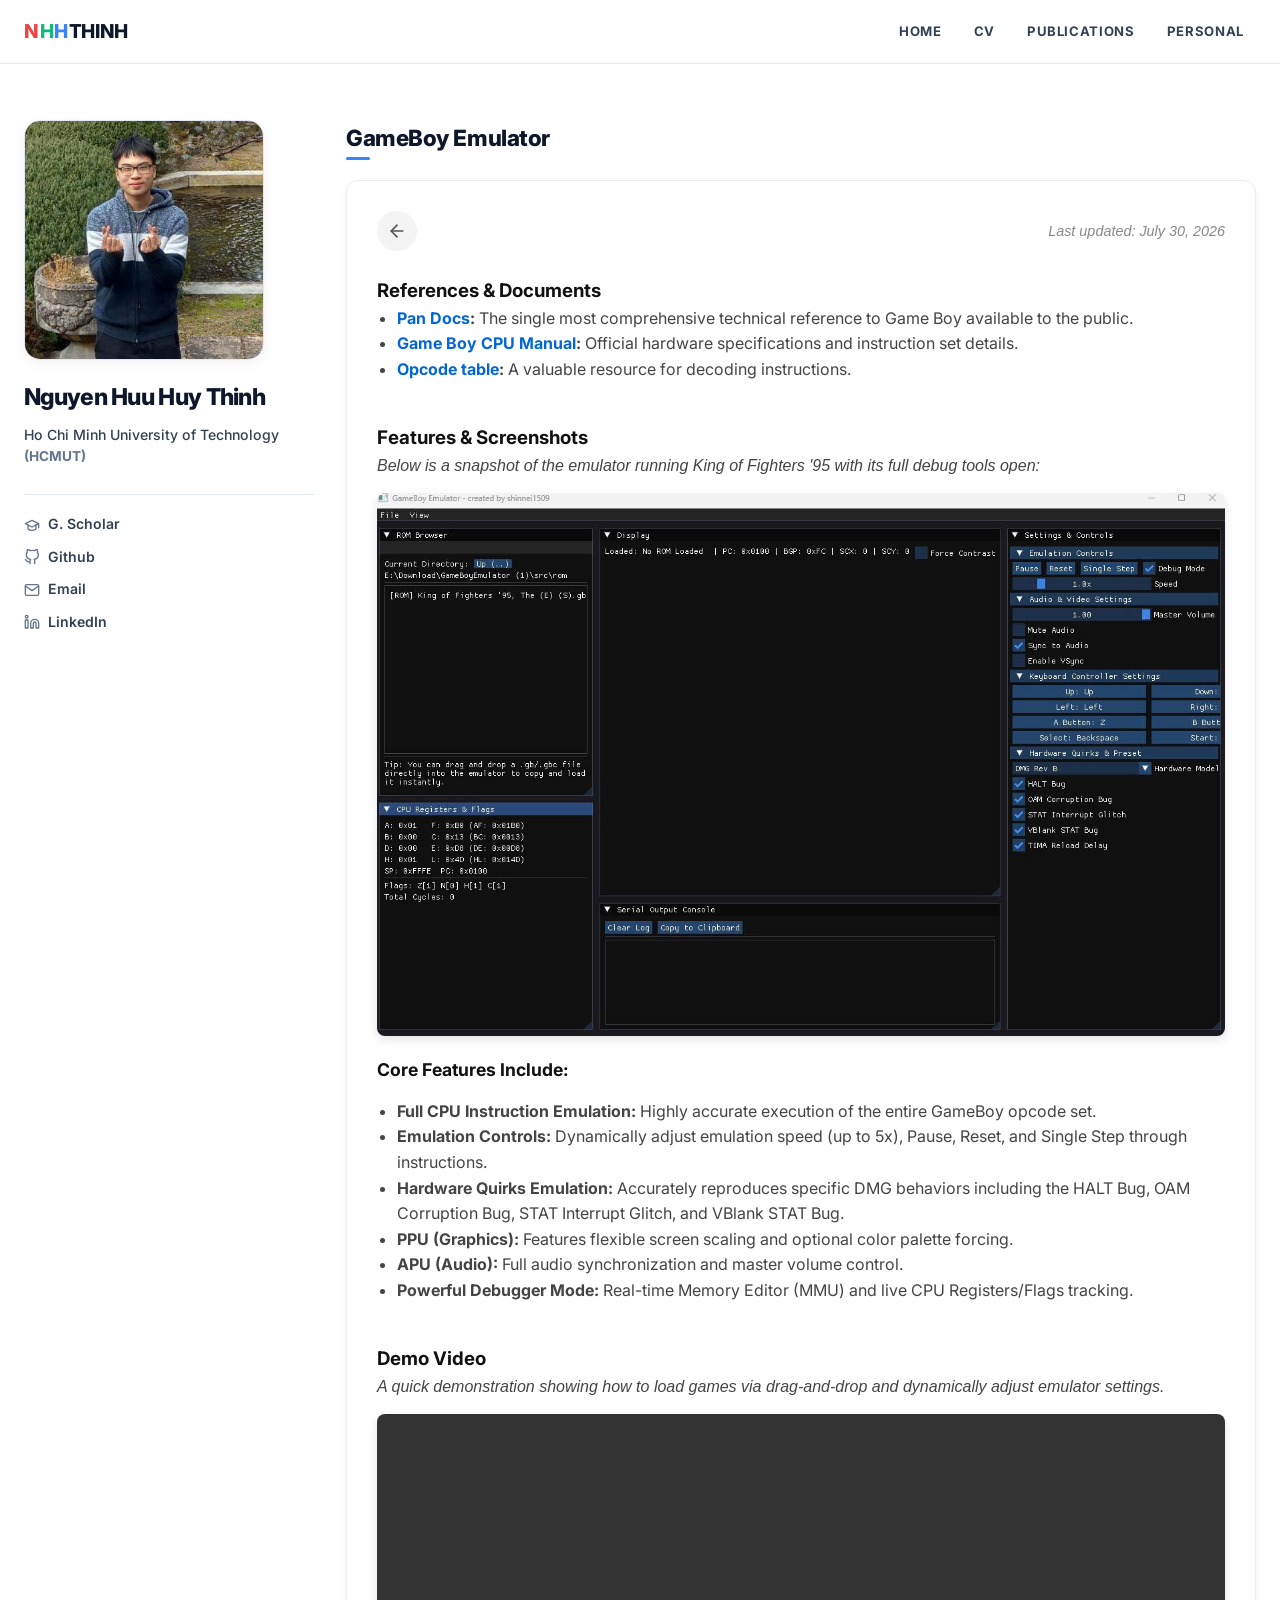
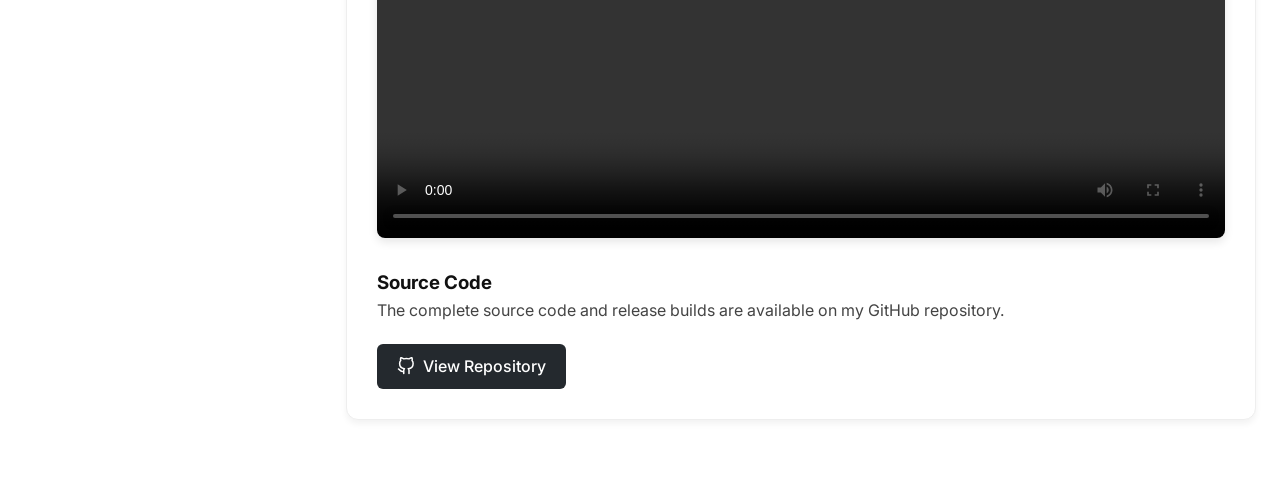
==== commit b25fb59a: "Move back button inside project details container" ====
--- a/gameboy_demo.html
+++ b/gameboy_demo.html
@@ -92,15 +92,15 @@
     <!-- Right Main Content -->
     <main class="main-content">
       <section class="portfolio-section">
-        <div style="display: flex; align-items: center; gap: 15px; margin-bottom: 25px;">
-          <a href="index.html" style="text-decoration: none; color: #555; display: flex; align-items: center; justify-content: center; width: 40px; height: 40px; border-radius: 50%; background: #eee; transition: background 0.2s;" onmouseover="this.style.background='#ddd'" onmouseout="this.style.background='#eee'" title="Back to Homepage">
-            <svg xmlns="http://www.w3.org/2000/svg" width="20" height="20" viewBox="0 0 24 24" fill="none" stroke="currentColor" stroke-width="2" stroke-linecap="round" stroke-linejoin="round"><line x1="19" y1="12" x2="5" y2="12"></line><polyline points="12 19 5 12 12 5"></polyline></svg>
-          </a>
-          <h2 class="section-title" style="margin: 0; padding: 0;">GameBoy Emulator</h2>
-        </div>
+        <h2 class="section-title">GameBoy Emulator</h2>
         
         <div class="project-details" style="background: white; border: 1px solid #eee; border-radius: 12px; padding: 30px; box-shadow: 0 4px 6px rgba(0,0,0,0.05); text-align: left;">
-          <p class="last-updated" style="color: #888; font-size: 0.9em; margin-bottom: 25px; text-align: right;"><em>Last updated: July 30, 2026</em></p>
+          <div style="display: flex; justify-content: space-between; align-items: center; margin-bottom: 25px;">
+            <a href="index.html" style="text-decoration: none; color: #555; display: flex; align-items: center; justify-content: center; width: 40px; height: 40px; border-radius: 50%; background: #f4f4f4; transition: background 0.2s;" onmouseover="this.style.background='#e4e4e4'" onmouseout="this.style.background='#f4f4f4'" title="Back to Homepage">
+              <svg xmlns="http://www.w3.org/2000/svg" width="20" height="20" viewBox="0 0 24 24" fill="none" stroke="currentColor" stroke-width="2" stroke-linecap="round" stroke-linejoin="round"><line x1="19" y1="12" x2="5" y2="12"></line><polyline points="12 19 5 12 12 5"></polyline></svg>
+            </a>
+            <p class="last-updated" style="color: #888; font-size: 0.9em; margin: 0;"><em>Last updated: July 30, 2026</em></p>
+          </div>
           
           <h3 style="margin-top: 0; color: #111;">References & Documents</h3>
           <ul style="color: #444; line-height: 1.6; margin-bottom: 40px; padding-left: 20px;">
